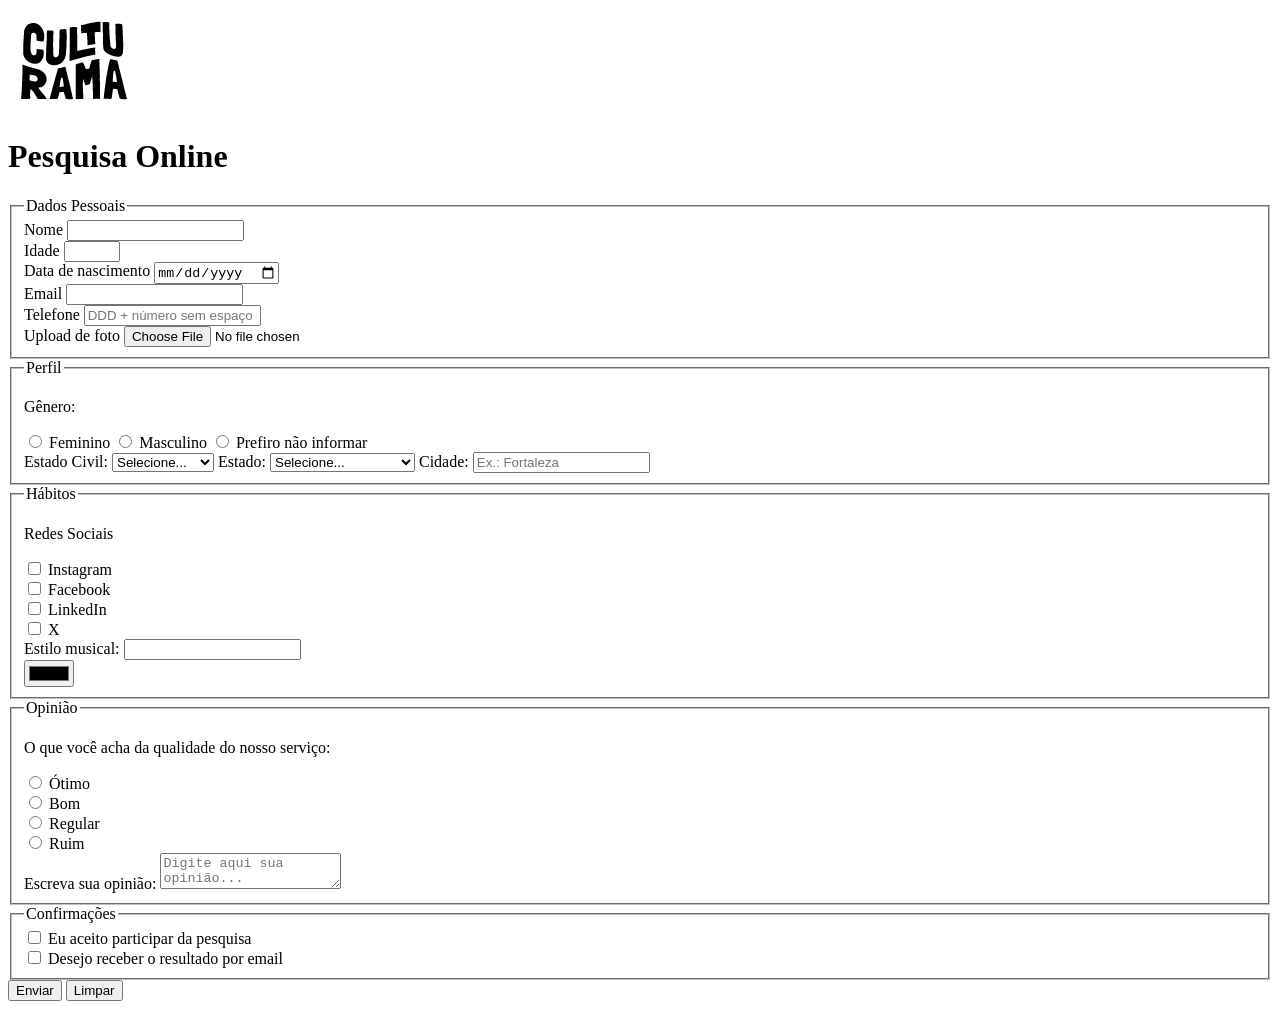
==== index.html @ a977a083 "Adiciona familias de fontes" ====
<!DOCTYPE html>
<html lang="pt-br">
<head>
  <meta charset="UTF-8">
  <meta name="viewport" content="width=device-width, initial-scale=1.0">
  <link rel="icon" href="culturama-favico.png">
  <link rel="stylesheet" href="css/style.css">
  
  <link rel="preconnect" href="https://fonts.googleapis.com">
  <link rel="preconnect" href="https://fonts.gstatic.com" crossorigin>
  <link href="https://fonts.googleapis.com/css2?family=Fjalla+One&family=Work+Sans&display=swap" rel="stylesheet">

  <title>Pesquisa Culturama</title>
</head>
<body>
    <header>
      <img src="img/logo-culturama.png" alt="logo culturama">
      <h1>Pesquisa Online</h1>
    </header>
    <section>
     <form action="" method="">
       <fieldset>
              <!-- DADOS PESSOAIS -->
          <legend>Dados Pessoais</legend>
          <label for="name">Nome</label>
          <input id="name" type="text" name="userName" required>
          <br>
          <label for="age">Idade</label>
          <input id="age" type="number" name="userAge" min="12" max="100" required>
          <br>  
          <label for="date">Data de nascimento</label>
          <input id="date" type="date" name="birthDate">
          <br>
          <label for="email">Email</label>
          <input id="email" type="email" name="userEmail" required>
          <br>
          <label for="phone">Telefone</label>
          <input id="phone" type="tel" name="userPhoneNumber" pattern="[0-9] {11}" placeholder="DDD + número sem espaço e sem hífen">
          <br>
          <label for="image">Upload de foto</label>
          <input id="image" type="file" accept="image/*" name="userImage">
       </fieldset> 
         
       <fieldset>
          
        <legend>Perfil</legend>

        <p>Gênero:</p>
        <input id="fem" type="radio" name="userGender" value="Feminino">
        <label for="fem">Feminino</label>

        <input id="masc" type="radio" name="userGender" value="Masculino">
        <label for="masc">Masculino</label>

        <input id="notinformed" type="radio" name="userGender" value="notInformed">
        <label for="notinformed">Prefiro não informar</label>
        <br>

        <label for="maritalstatus">Estado Civil:</label>
          <select id="maritalstatus" name="userMaritalStatus" >
            <option value="notInformed">Selecione...</option>
            <option value="single">Solteiro(a)</option>
            <option value="married">Casado(a)</option>
            <option value="divorced">Divorciado(a)</option>
            <option value="widowed">Viúvo(a)</option>
         </select>
              
        <label for="stade">Estado:</label>
          <select id="stade" name="UserStade">
            <option value="notInformed">Selecione...</option>
            <option value="AC">Acre</option>
            <option value="AL">Alagoas</option>
            <option value="AP">Amapá</option>
            <option value="AM">Amazonas</option>
            <option value="BA">Bahia</option>
            <option value="CE">Ceará</option>
            <option value="DF">Distrito Federal</option>
            <option value="ES">Espírito Santo</option>
            <option value="GO">Goiás</option>
            <option value="MA">Maranhão</option>
            <option value="MT">Mato Grosso</option>
            <option value="MS">Mato Grosso do Sul</option>
            <option value="MG">Minas Gerais</option>
            <option value="PA">Pará</option>
            <option value="PB">Paraíba</option>
            <option value="PR">Paraná</option>
            <option value="PE">Pernambuco</option>
            <option value="PI">Piauí</option>
            <option value="RJ">Rio de Janeiro</option>
            <option value="RN">Rio Grande do Norte</option>
            <option value="RS">Rio Grande do Sul</option>
            <option value="RO">Rondônia</option>
            <option value="RR">Roraima</option>
            <option value="SC">Santa Catarina</option>
            <option value="SP">São Paulo</option>
            <option value="SE">Sergipe</option>
            <option value="TO">Tocantins</option>
          </select>

        <label for="city">Cidade:</label>
        <input type="text" id="city" name="userCity" autocomplete="address-level2" placeholder="Ex.: Fortaleza" />
      </fieldset> 

      <fieldset>
        <legend>Hábitos</legend>
        <p>Redes Sociais</p>
        <input id="instagram" type="checkbox" name="social" value="instagram">
        <label for="instagram">Instagram</label>
        <br>
        <input id="facebook" type="checkbox" name="social" value="facebook">
        <label for="facebook">Facebook</label>
        <br>
        <input id="linkedin" type="checkbox" name="social" value="linkedin">
        <label for="linkedin">LinkedIn</label>
        <br>
        <input id="x" type="checkbox" name="social" value="x">
        <label for="x">X</label>   
        <br>
        <label for="musicStyle">Estilo musical:</label>
        <input list="styleTypes" id="musicStyle" name="userMusicStyle" type="text">
        <datalist id="styleTypes">
          <option value="Rock">
          <option value="Sertanejo">  
          <option value="Samba"> 
          <option value="Pop">
        </datalist>
        <br>
        <input type="color" name="userFavoriteColor" id="favoriteColor">
      </fieldset>
  

      <fieldset>
       <legend>Opinião</legend>

           <p>O que você acha da qualidade do nosso serviço:</p>
        <input id="otimo" type="radio" name="userOpinion" value="Otimo">
        <label for="otimo">Ótimo</label>
        <br>
        <input id="bom" type="radio" name="userOpinion" value="Bom">
        <label for="bom">Bom</label>
        <br>
        <input id="regular" type="radio" name="userOpinion" value="Regular">
        <label for="regular">Regular</label>
        <br>
        <input id="ruim" type="radio" name="userOpinion" value="Ruim">
        <label for="ruim">Ruim</label>
        <br>

        <label for="comment">Escreva sua opinião:</label>
        <textarea id="comment" name="userComment" placeholder="Digite aqui sua opinião..." ></textarea> 

      </fieldset>

      <fieldset>
        <legend>Confirmações</legend>

        <input type="checkbox" name="userLgpd" id="userLgpdTerm" value="accepted" required>
        <label for="userLgpdTerm">Eu aceito participar da pesquisa</label> <br>

        <input type="checkbox" name="userGetResult" id="getResult" value="accepted">
        <label for="userLgpdTerm">Desejo receber o resultado por email</label> <br>

      </fieldset>

          <button type="submit">Enviar</button>
          <button type="reset">Limpar</button>
        </form>
    </section>
</body>
</html>
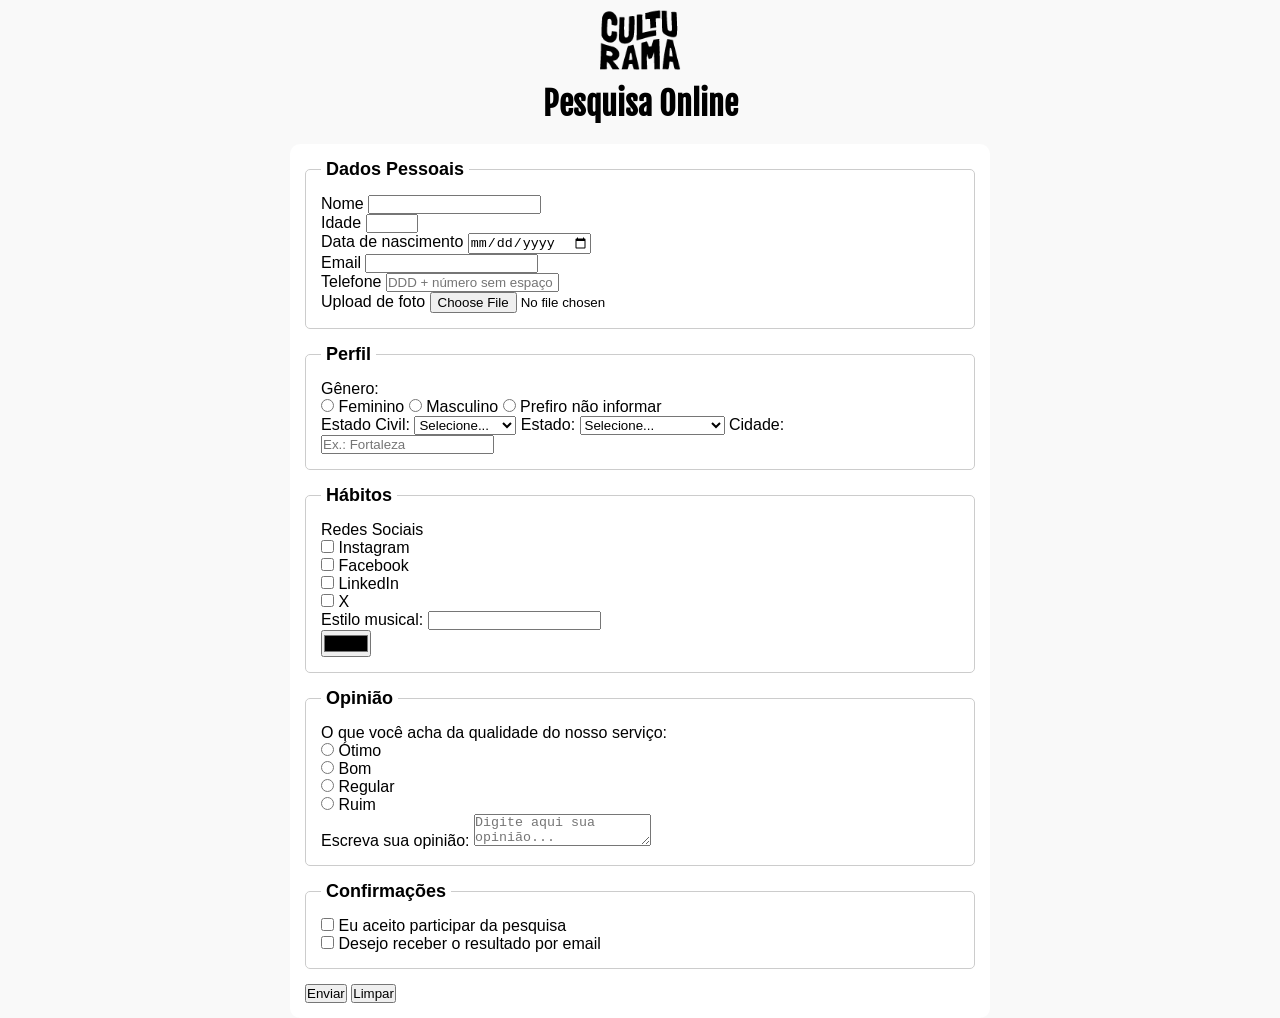
==== commit 6d7bf17f: "adiciona estilo geral" ====
--- a/index.html
+++ b/index.html
@@ -13,6 +13,7 @@
   <title>Pesquisa Culturama</title>
 </head>
 <body>
+  <main>
     <header>
       <img src="img/logo-culturama.png" alt="logo culturama">
       <h1>Pesquisa Online</h1>
@@ -166,5 +167,7 @@
           <button type="reset">Limpar</button>
         </form>
     </section>
+  </main>
+
 </body>
 </html>
--- a/css/style.css
+++ b/css/style.css
@@ -0,0 +1,48 @@
+*{
+  margin: 0;
+  padding: 0;
+  box-sizing: border-box;
+}
+
+body{
+  background-color: #f9f9f9;
+  font-family: "Work Sans", sans-serif;
+}
+
+main{
+  width: 100%;
+  max-width: 700px;
+  margin: 0% auto
+}
+
+header{
+  text-align: center;
+  margin-bottom: 20px;
+}
+
+img{
+  width: 100px;
+}
+
+h1{
+  font-family: "Fjalla One", sans-serif;
+}
+
+form{
+  background-color: #ffffff;
+  padding: 15px;
+  border-radius: 10px;
+}
+
+fieldset{
+  padding: 15px;
+  border: 1px solid #cccccc;
+  border-radius: 5px;
+  margin-bottom: 15px;
+}
+
+legend{
+  font-weight: bold;
+  font-size: 18px;
+  padding: 0 5px;
+}
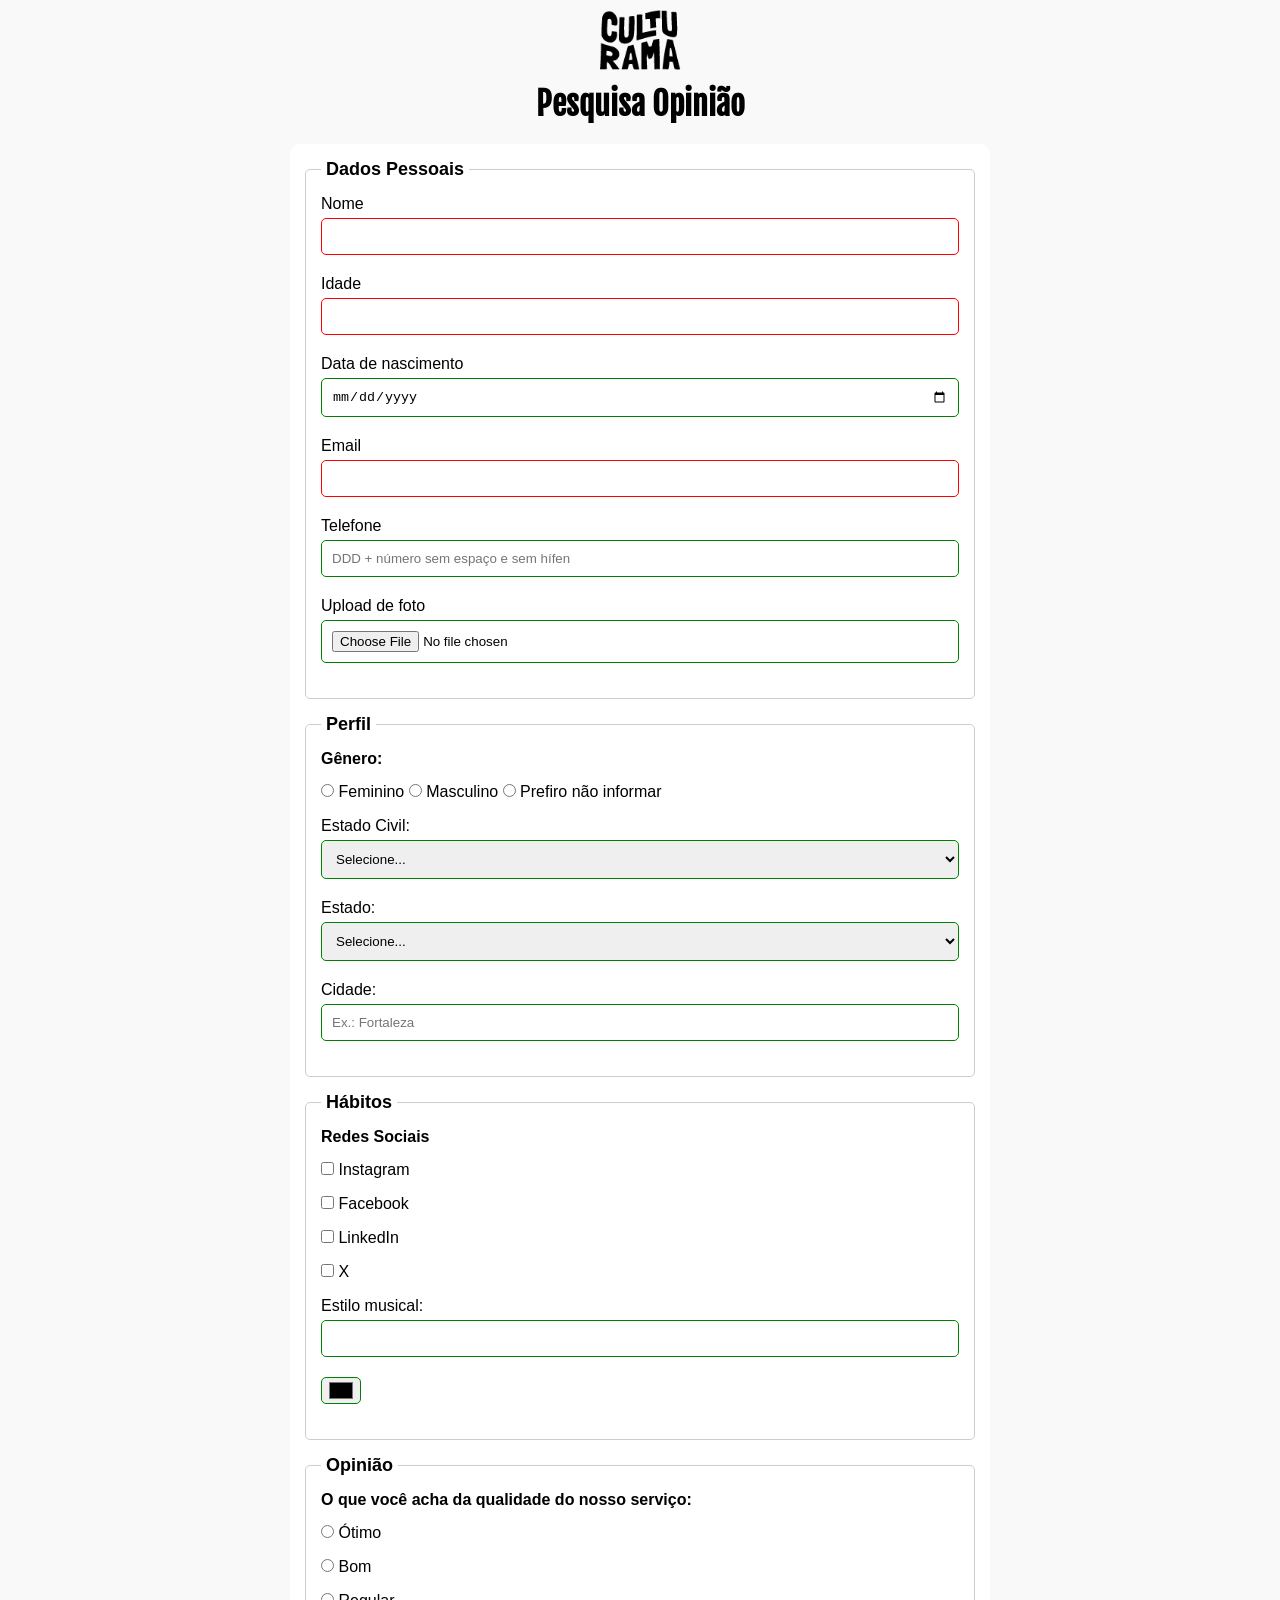
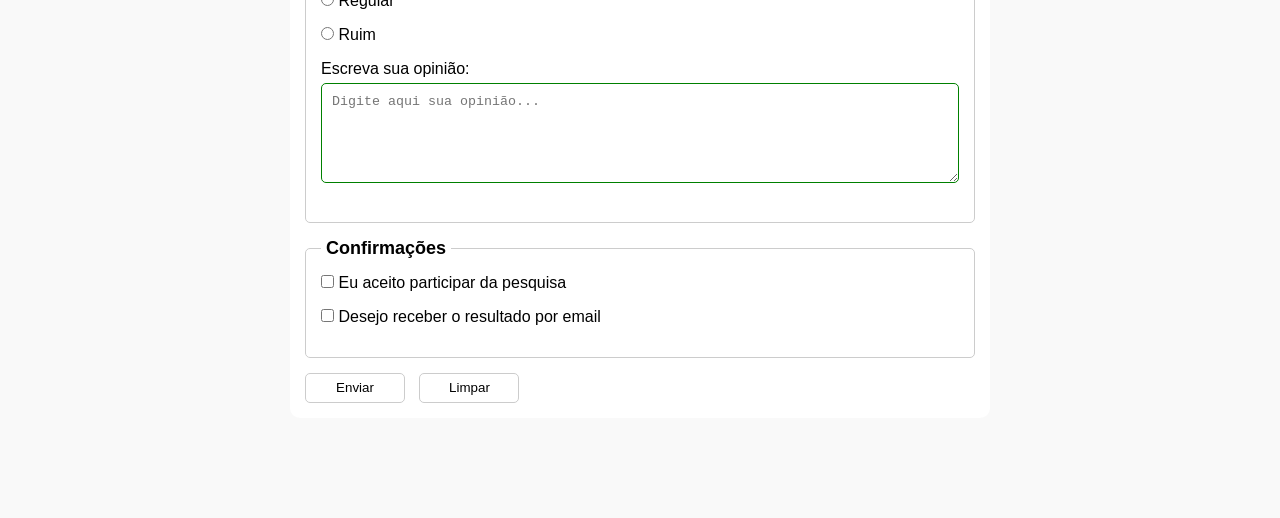
==== commit c4eb8cbc: "estilização final" ====
--- a/index.html
+++ b/index.html
@@ -16,7 +16,7 @@
   <main>
     <header>
       <img src="img/logo-culturama.png" alt="logo culturama">
-      <h1>Pesquisa Online</h1>
+      <h1>Pesquisa Opinião</h1>
     </header>
     <section>
      <form action="" method="">
--- a/css/style.css
+++ b/css/style.css
@@ -32,6 +32,7 @@
   background-color: #ffffff;
   padding: 15px;
   border-radius: 10px;
+  margin-bottom: 100px;
 }
 
 fieldset{
@@ -45,4 +46,68 @@
   font-weight: bold;
   font-size: 18px;
   padding: 0 5px;
+}
+
+label{
+  display: inline-block;
+  margin-bottom: 5px;
+}
+
+p{
+  margin-bottom: 15px;
+  font-weight: bold;
+}
+
+input, select, textarea{
+  width: 100%;
+  padding: 10px;
+  margin-bottom: 20px;
+  border: 1px solid #cccccc;
+  border-radius: 5px;
+}
+
+textarea{
+  min-height: 100px;
+}
+
+input[type="radio"],
+input[type="checkbox"]{
+  width: auto;
+}
+
+input[type="color"]{
+  width: 40px;
+  padding: 0 5px;
+}
+
+input:invalid,
+select:invalid,
+textarea:invalid{
+  border-color: red;
+}
+
+input:valid,
+select:valid,
+textarea:valid{
+  border-color: green;
+}
+
+button{
+  width: 100px;
+  height: 30px;
+  margin-right: 10px;
+  background-color: #ffffff;
+  border: 1px solid #cccccc;
+  border-radius: 5px;
+  cursor: pointer;
+}
+
+button[type="submit"]:hover{
+  background-color: green;
+  color: #ffffff;
+}
+
+button[type="reset"]:hover{
+  background-color: orangered;
+  color: #ffffff;
 }
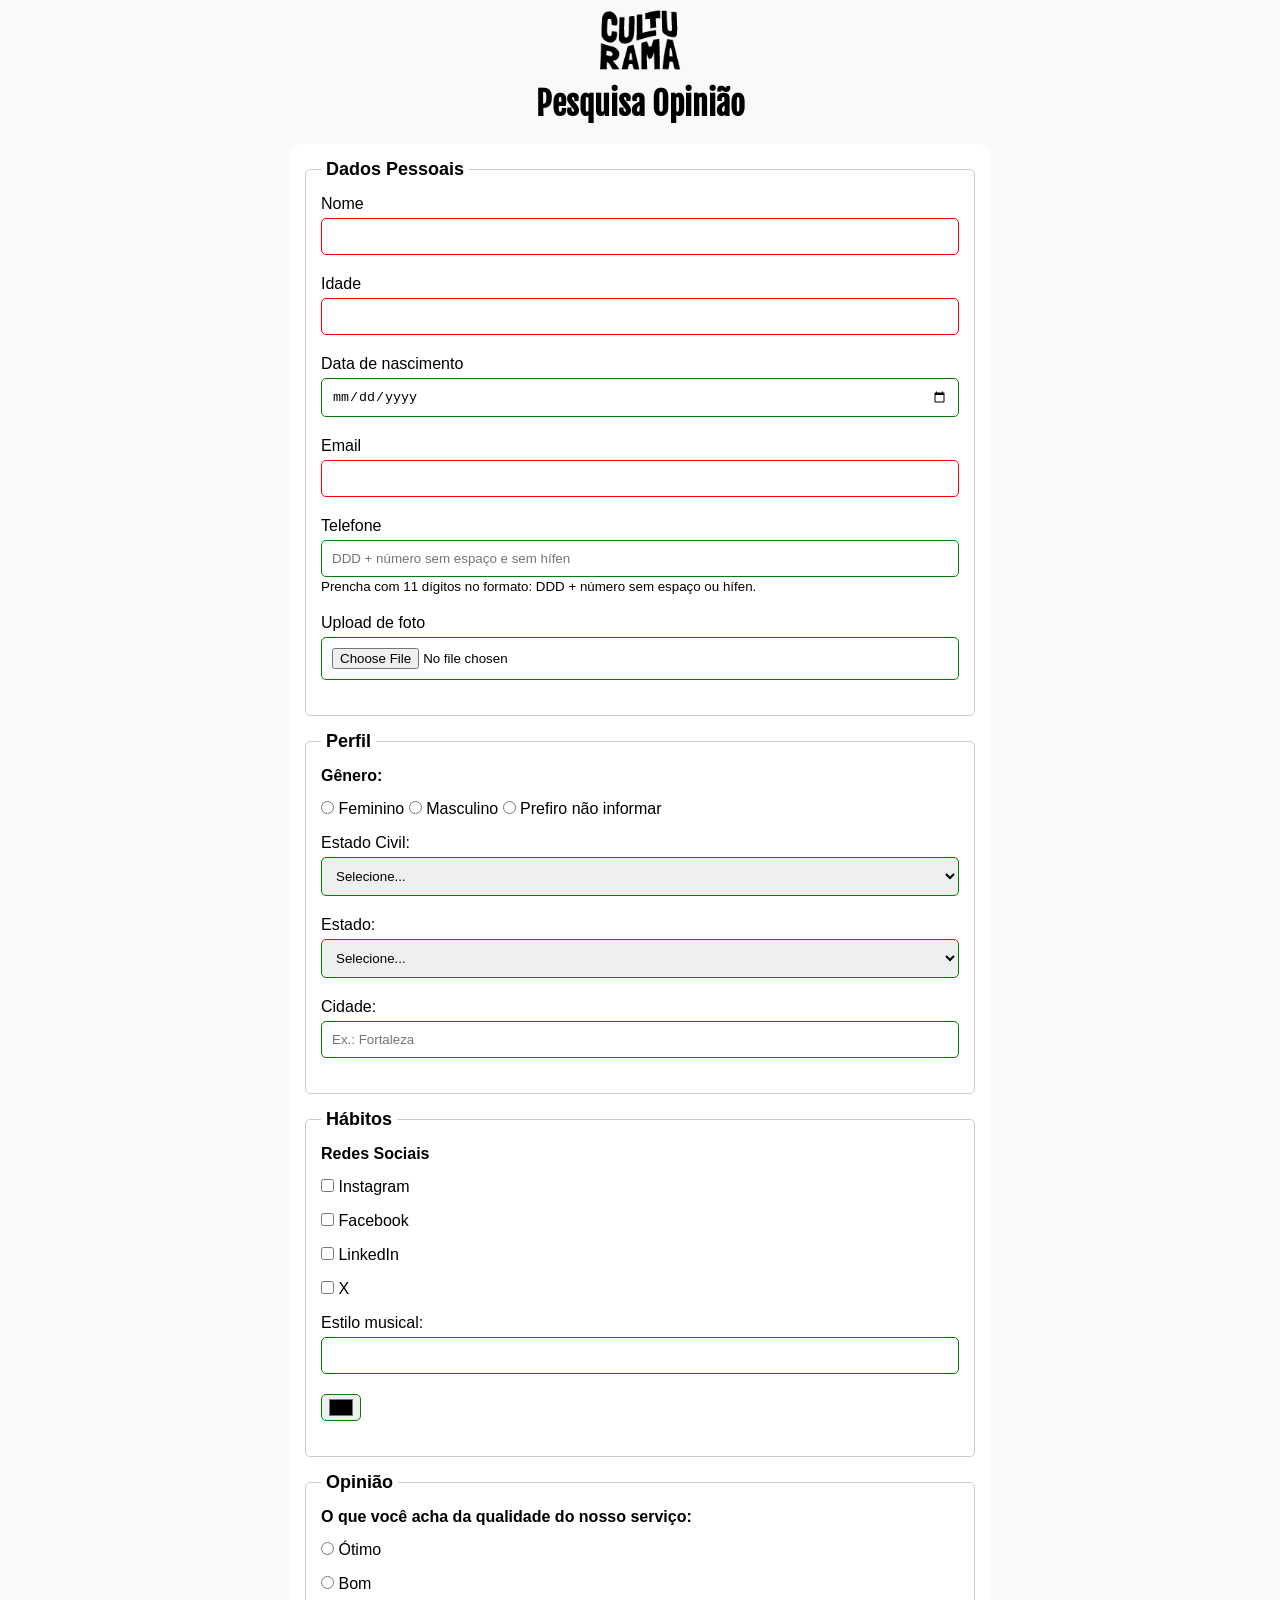
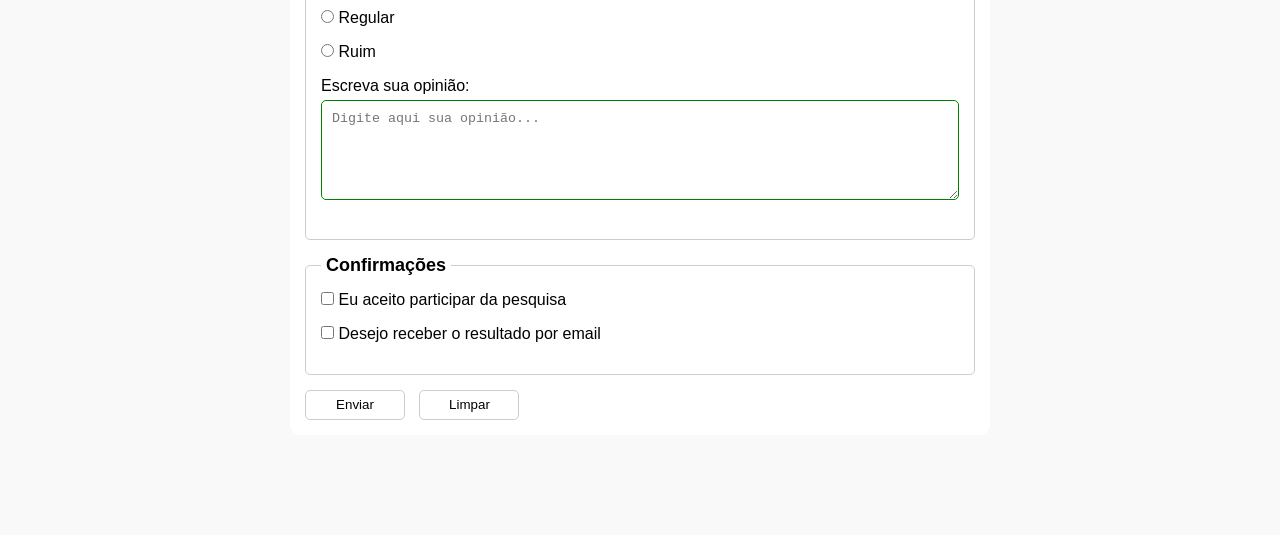
==== commit 17ea23eb: "Adiciona area ao campo de telefone" ====
--- a/index.html
+++ b/index.html
@@ -19,7 +19,7 @@
       <h1>Pesquisa Opinião</h1>
     </header>
     <section>
-     <form action="" method="">
+     <form action="sucesso.html" method="get">
        <fieldset>
               <!-- DADOS PESSOAIS -->
           <legend>Dados Pessoais</legend>
@@ -36,7 +36,8 @@
           <input id="email" type="email" name="userEmail" required>
           <br>
           <label for="phone">Telefone</label>
-          <input id="phone" type="tel" name="userPhoneNumber" pattern="[0-9] {11}" placeholder="DDD + número sem espaço e sem hífen">
+          <input id="phone" type="tel" name="userPhoneNumber" pattern="[0-9]{11}" placeholder="DDD + número sem espaço e sem hífen" aria-describedby="phoneHelp">
+          <small id="phoneHelp">Prencha com 11 dígitos no formato: DDD + número sem espaço ou hífen.</small>
           <br>
           <label for="image">Upload de foto</label>
           <input id="image" type="file" accept="image/*" name="userImage">
@@ -165,6 +166,7 @@
 
           <button type="submit">Enviar</button>
           <button type="reset">Limpar</button>
+
         </form>
     </section>
   </main>
--- a/css/style.css
+++ b/css/style.css
@@ -26,6 +26,7 @@
 
 h1{
   font-family: "Fjalla One", sans-serif;
+  text-align: center;
 }
 
 form{
@@ -51,6 +52,15 @@
 label{
   display: inline-block;
   margin-bottom: 5px;
+}
+
+input[type="tel"]{
+  margin-bottom: 0;
+}
+
+small{
+  margin-bottom: 20px;
+  display: inline-block;
 }
 
 p{
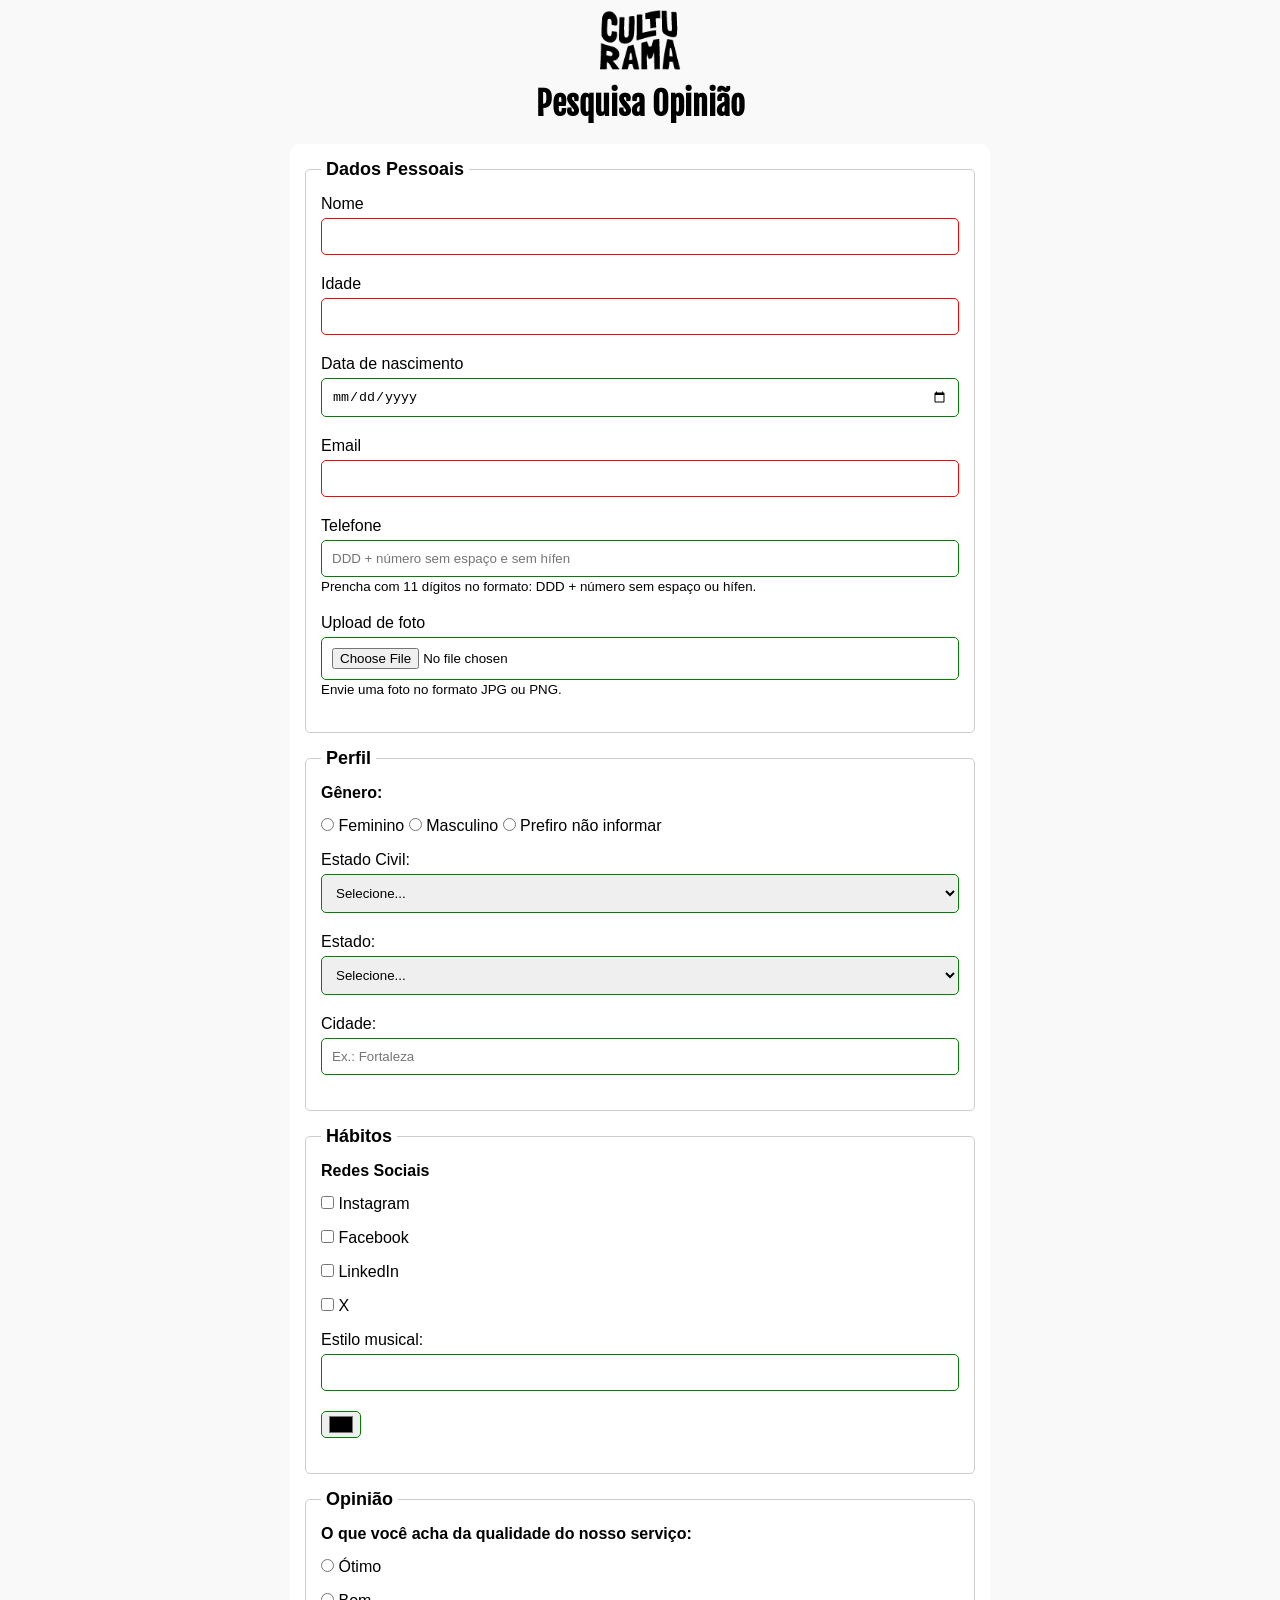
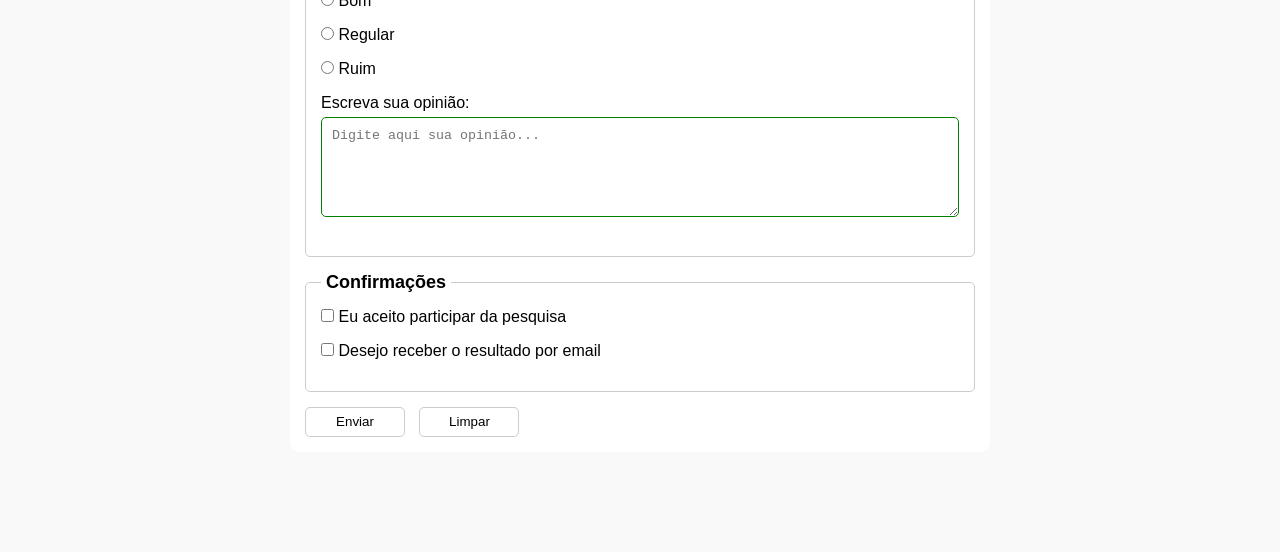
==== commit 4bb16181: "Adiciona area ao campo de upload de foto" ====
--- a/index.html
+++ b/index.html
@@ -40,7 +40,8 @@
           <small id="phoneHelp">Prencha com 11 dígitos no formato: DDD + número sem espaço ou hífen.</small>
           <br>
           <label for="image">Upload de foto</label>
-          <input id="image" type="file" accept="image/*" name="userImage">
+          <input id="image" type="file" accept="image/*" name="userImage" aria-describedby="imageHelp">
+          <small id="imageHelp">Envie uma foto no formato JPG ou PNG.</small>
        </fieldset> 
          
        <fieldset>
--- a/css/style.css
+++ b/css/style.css
@@ -54,7 +54,8 @@
   margin-bottom: 5px;
 }
 
-input[type="tel"]{
+input[type="tel"],
+input[type="file"]{
   margin-bottom: 0;
 }
 
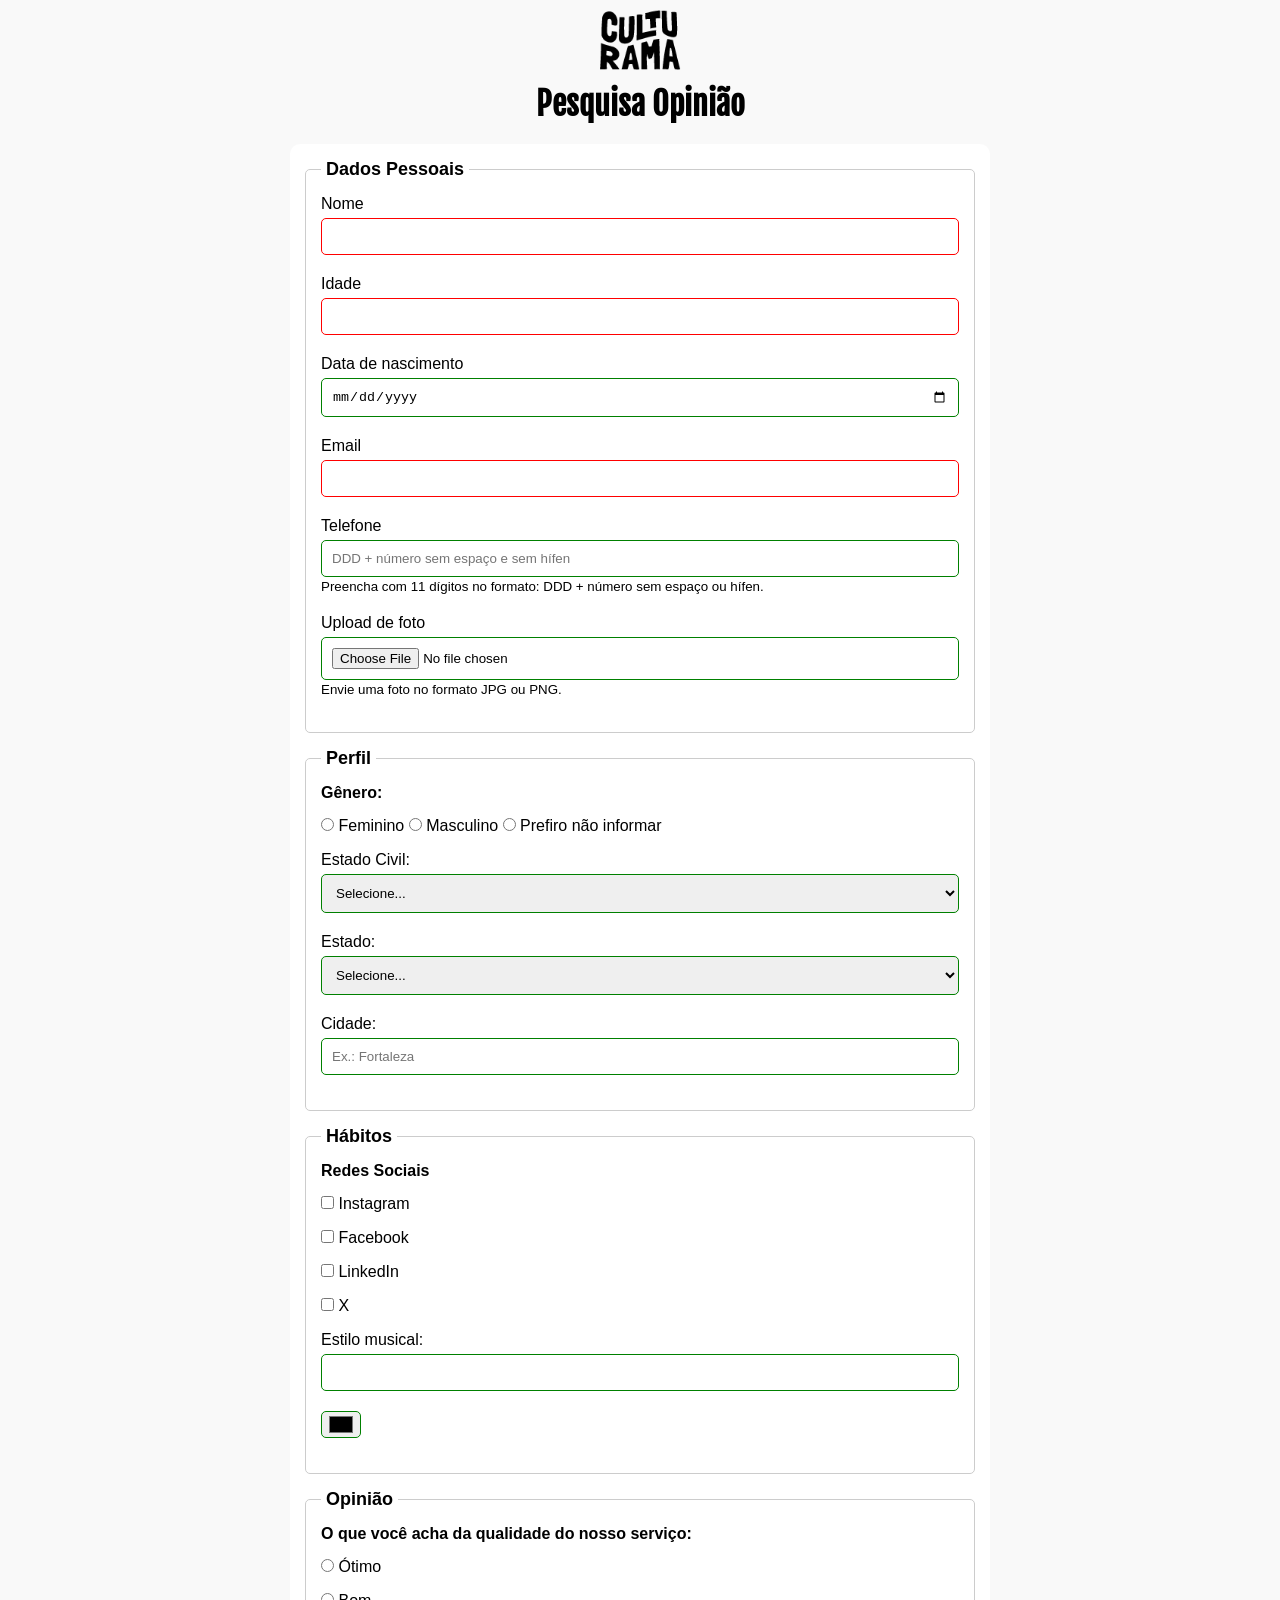
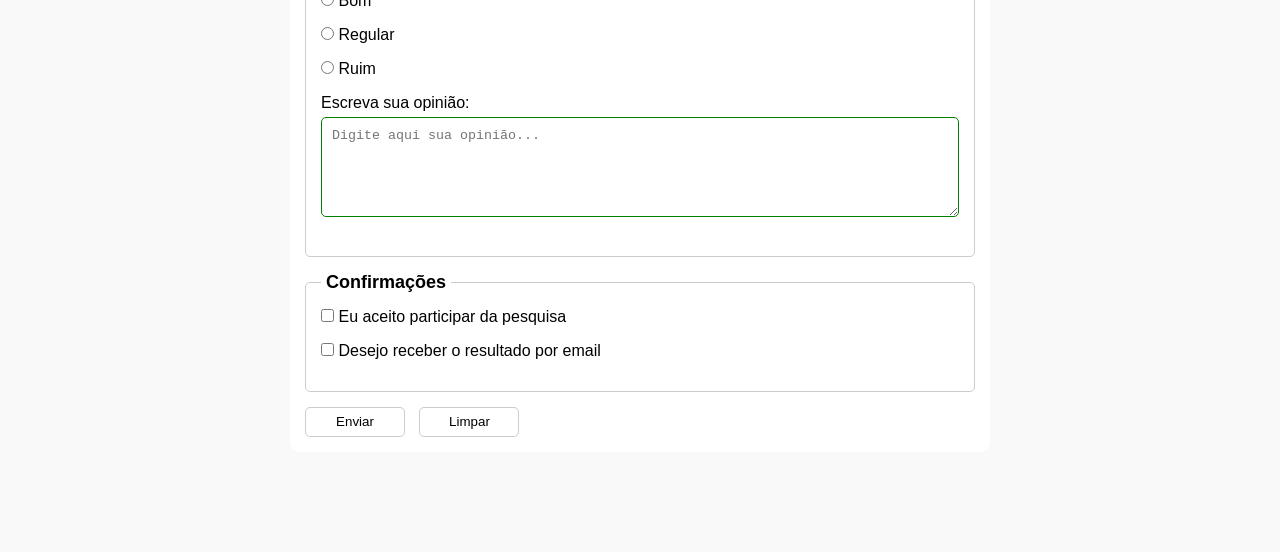
==== commit 0d9ea2ae: "Corrige texto do campo telefone" ====
--- a/index.html
+++ b/index.html
@@ -37,7 +37,7 @@
           <br>
           <label for="phone">Telefone</label>
           <input id="phone" type="tel" name="userPhoneNumber" pattern="[0-9]{11}" placeholder="DDD + número sem espaço e sem hífen" aria-describedby="phoneHelp">
-          <small id="phoneHelp">Prencha com 11 dígitos no formato: DDD + número sem espaço ou hífen.</small>
+          <small id="phoneHelp">Preencha com 11 dígitos no formato: DDD + número sem espaço ou hífen.</small>
           <br>
           <label for="image">Upload de foto</label>
           <input id="image" type="file" accept="image/*" name="userImage" aria-describedby="imageHelp">
@@ -165,8 +165,8 @@
 
       </fieldset>
 
-          <button type="submit">Enviar</button>
-          <button type="reset">Limpar</button>
+          <button type="submit" aria-label="Enviar dados do formulário">Enviar</button>
+          <button type="reset" aria-label="Limpar campos do formulário">Limpar</button>
 
         </form>
     </section>
